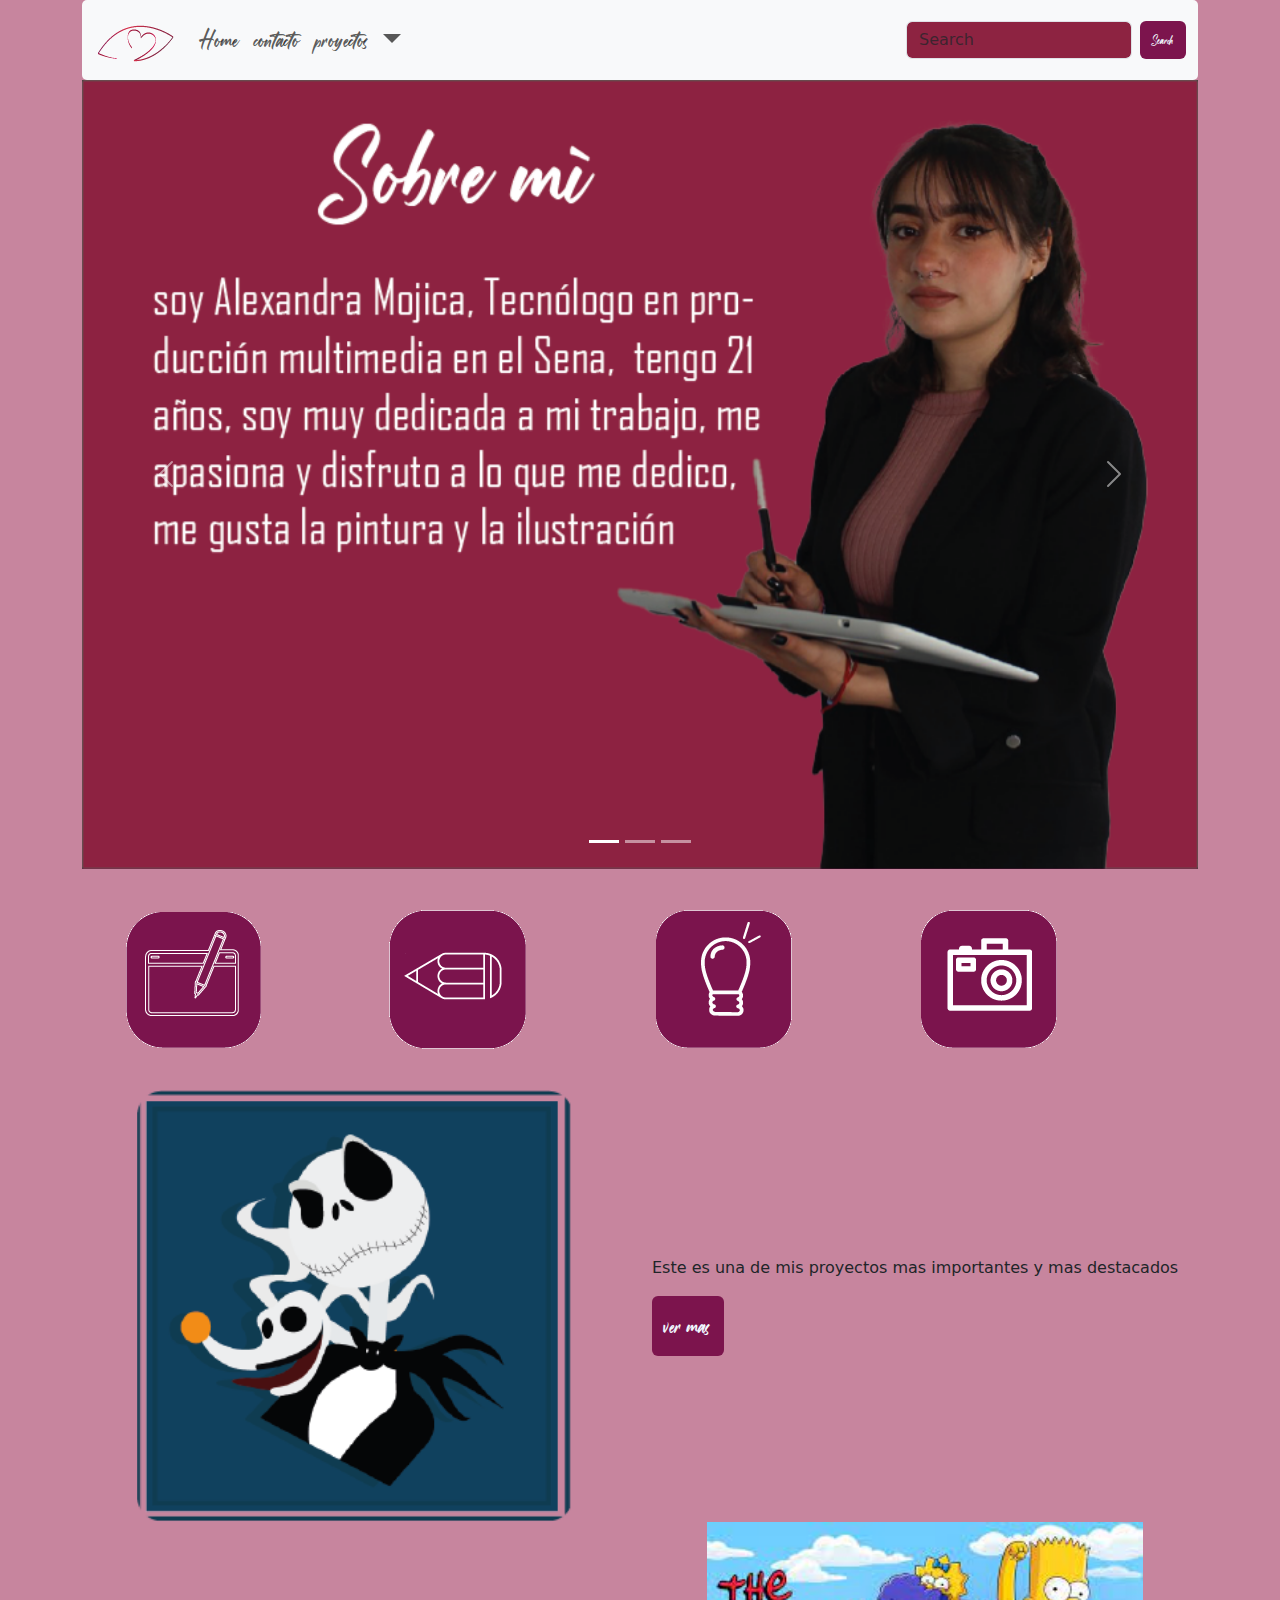
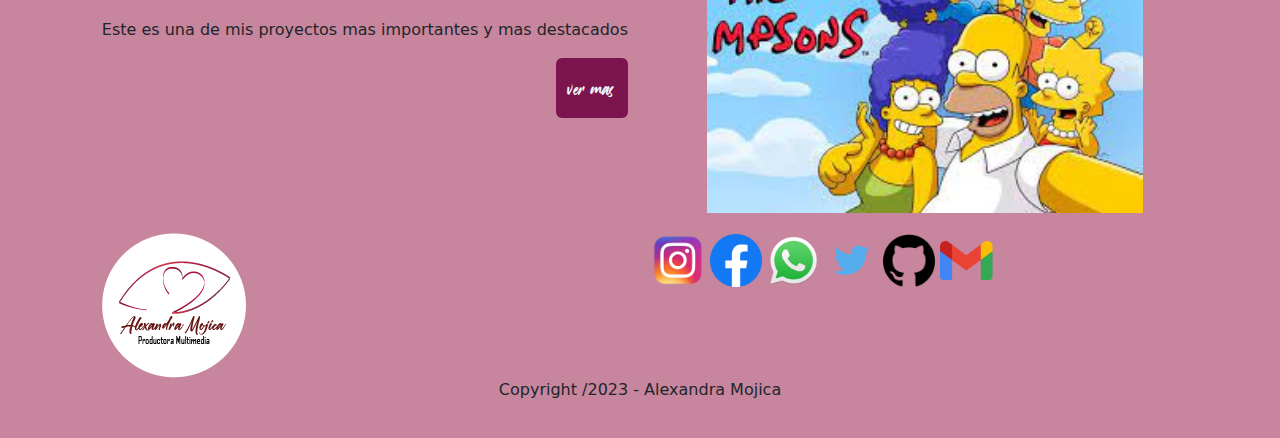
==== index.html @ 131aec92 "portafolio" ====
<!doctype html>
<html lang="es">
  <head>
    <meta charset="utf-8">
    <meta name="viewport" content="width=device-width, initial-scale=1">
    <title>Alexandra Mojica</title>
    <link href="https://cdn.jsdelivr.net/npm/bootstrap@5.3.0-alpha3/dist/css/bootstrap.min.css" rel="stylesheet"> 
    <link rel="stylesheet" href="css/style.css">
    <link rel="stylesheet" href="tipografias/roasting_script.zip">
  </head>
  <body>
    <div class="container">
    <nav class="navbar navbar-expand-lg bg-body-tertiary empanada">
        <div class="container-fluid hola ">
          <a class="navbar-brand" href="#"><img src="img/logoalexa.png" alt=""></a>
          <button class="navbar-toggler" type="button" data-bs-toggle="collapse" data-bs-target="#navbarSupportedContent" aria-controls="navbarSupportedContent" aria-expanded="false" aria-label="Toggle navigation">
            <span class="navbar-toggler-icon"></span>
          </button>
          <div class="collapse navbar-collapse" id="navbarSupportedContent">
            <ul class="navbar-nav me-auto mb-2 mb-lg-0">
              <li class="nav-item">
                <a class="nav-link" aria-current="page" href="index.html">Home</a>
              </li>
              <li class="nav-item">
                <a class="nav-link" href="contacto.html">contacto</a>
              </li>
              <li class="nav-item dropdown">
                <a class="nav-link dropdown-toggle" href="#" id="navbarDropdown" role="button" data-bs-toggle="dropdown" aria-expanded="false">
                  proyectos
                </a>
                <ul class="dropdown-menu" aria-labelledby="navbarDropdown">
                  <li><a class="dropdown-item" href="ilustraciones.html">illustracion</a></li>
                  <li><a class="dropdown-item" href="paginas.html">desarrollo web</a></li>
                  <li><a class="dropdown-item" href="fotografias.html">fotografias</a></li>
                  <li><a class="dropdown-item" href="hoja.html">hoja de vida</a></li>
                </ul>
              </li>
            </ul>
            <form class="d-flex" role="search">
              <input class="form-control me-2" type="search" placeholder="Search" aria-label="Search">
              <button class="btn btn-outline-success" type="submit">Search</button>
            </form>
          </div>
        </div>
      </nav>

      <div id="carouselExampleIndicators" class="carousel slide" data-bs-ride="carousel">
        <div class="carousel-indicators">
          <button type="button" data-bs-target="#carouselExampleIndicators" data-bs-slide-to="0" class="active" aria-current="true" aria-label="Slide 1"></button>
          <button type="button" data-bs-target="#carouselExampleIndicators" data-bs-slide-to="1" aria-label="Slide 2"></button>
          <button type="button" data-bs-target="#carouselExampleIndicators" data-bs-slide-to="2" aria-label="Slide 3"></button>
        </div>
        <div class="carousel-inner">
          <div class="carousel-item active">
            <img src="img/alexa4.png" class="d-block w-100" alt="...">
          </div>
          <div class="carousel-item">
            <img src="img/alexa2.png" class="d-block w-100" alt="...">
          </div>
          <div class="carousel-item">
            <img src="img/alexa3.png" class="d-block w-100" alt="...">
          </div>
        </div>
        <button class="carousel-control-prev" type="button" data-bs-target="#carouselExampleIndicators" data-bs-slide="prev">
          <span class="carousel-control-prev-icon" aria-hidden="true"></span>
          <span class="visually-hidden">Previous</span>
        </button>
        <button class="carousel-control-next" type="button" data-bs-target="#carouselExampleIndicators" data-bs-slide="next">
          <span class="carousel-control-next-icon" aria-hidden="true"></span>
          <span class="visually-hidden">Next</span>
        </button>
      </div>

      <section class="row d-flex iconos justify-content-center">
        
        <div class="col-lg-3 col-xl-3 col-md-3  col-ms-6 col-6 d-flex ">
          <a href="paginas.html"><img src="img/icono2.png" alt=""></a> 
        </div>
        <div class="col-lg-3 col-xl-3 col-md-3  col-ms-6 col-6 d-flex ">
          <a href="ilustraciones.html"><img src="img/icono3.png" alt=""></a>
        </div>
        <div class="col-lg-3 col-xl-3 col-md-3  col-ms-6 col-6 d-flex ">
          <a href="hoja.html"><img src="img/icono4.png" alt=""></a>
        </div>
        <div class="col-lg-3 col-xl-3 col-md-3  col-ms-6 col-6 d-flex ">
          <a href="fotografias.html"><img src="img/icono5.png" alt=""></a>
        </div>
      </section>

      <section class="row d-flex proyecto">
        <aside class="col-lg-6 col-xl-6 col-md-6  col-ms-12 col-12 d-flex justify-content-center" >
          <img src="img/jack.png" alt="" width="80%">    </aside>
          <div class="col-lg-6 col-xl-6 col-md-6  col-ms-12 col-12 d-flex flex-column align-items-start justify-content-center">
            <p class="" >Este es una de mis proyectos mas importantes y mas destacados</p>
            <div class="btn-group">
              <a href="ilustraciones.html" class="btn btn-primary pana ">ver mas</a>
             </div>
          </div>
      </section>

      <section class="row d-flex proyecto">
          <aside class="col-lg-6 col-xl-6 col-md-6  col-ms-12 col-12 d-flex flex-column align-items-end justify-content-center">
            <p class="" >Este es una de mis proyectos mas importantes y mas destacados</p>
            <div class="btn-group">
              <a href="paginas.html" class="btn btn-primary pana ">ver mas</a>
             </div>
          </aside>
          <div class="col-lg-6 col-xl-6 col-md-6  col-ms-12 col-12 d-flex justify-content-center" >
            <img src="img/simpson.jfif" alt="" width="80%">    
          </div>
      </section>

      <footer class=" row d-flex footer">
            <div class="col-lg-6 col-xl-6 col-md-6  col-ms-12 col-12 logofooter">
              <a href="index.html"><img class="dos" src="img/logo22.png" alt=""></a>
            </div>                   
            <div class="col-lg-6 col-xl-6 col-md-6  col-ms-12 col-12 redes">
                <a href="https://instagram.com/alexandra_mojic1?igshid=ZDdkNTZiNTM="><img class="instagram" src="img/instagram-png.png" alt=""></a>
                <a href=""><img class="instagram" src="img/Facebook_f_logo_(2019).svg.png" alt=""></a>
                <a href="https://wa.me/qr/E5KKPTMWEGQPF1"><img class="instagram" src="img/600px-Whatsapp_logo_svg.png" alt=""></a>
                <a href="https://twitter.com/alexand16890463?t=GCp9pFb8CfhMpwjfu5SEGQ&s=09"><img class="instagram" src="img/580b57fcd9996e24bc43c53e.png" alt=""></a>
                <a href="https://github.com/alexandramo17"><img class="instagram" src="img/logotipo-de-github.png" alt=""></a>
                <a href=""><img class="instagram" src="img/Gmail_Logo_64px.png" alt=""></a>
                
            </div>
            <p>Copyright /2023 - Alexandra Mojica</p>
    </footer>
    </div>
    <script src="https://cdn.jsdelivr.net/npm/bootstrap@5.3.0-alpha3/dist/js/bootstrap.bundle.min.js"></script>
  </body>
</html>
---- css/style.css ----
*{ box-sizing: border-box;}

@font-face {
    font-family: Roasting Script ;
    src: url(../tipografias/Roasting\ Script.woff);
}

body {
    padding: 0;
    background-color: #C7859E;
    
}
.container{
    width: 100%;
    height: 100vh;
  }
.empanada{
    border: 20px 20px solid #7C144D;
    border-radius: 5px;
}
.btn {
    font-family: Roasting Script;
    background-color: #7C144D;
    color: aliceblue;
    border: white;
}
.form-control {
    background-color: #8D2341;
    color: aliceblue;
}
a {
    color: #64130F;
    font-family: Roasting Script;
    font-size: 2rem !important;
}
.carousel-inner {
    background-color: #7C144D;
}
.iconos {
    padding: 40px;
}
.footer{
    padding: 20px;
}
.footer p {
    text-align: center;
}
.instagram {
    width: 10%;
  }
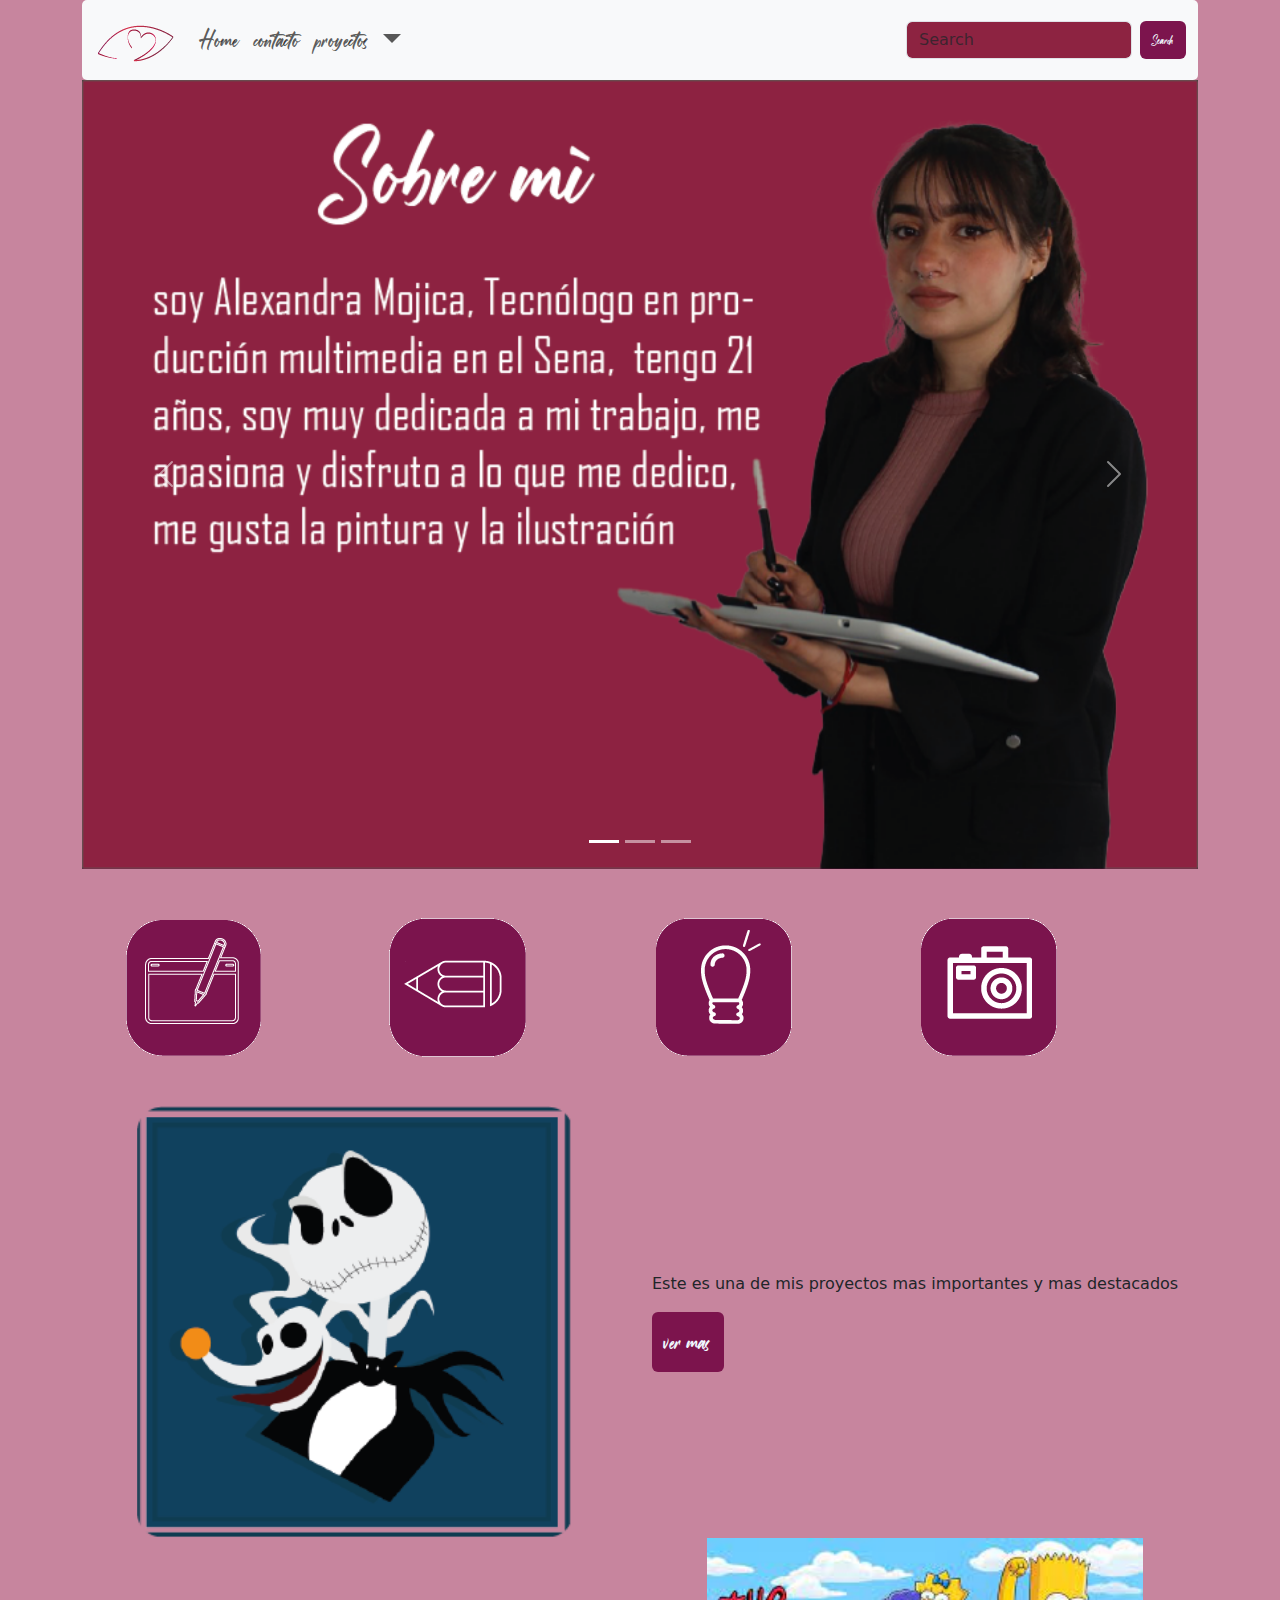
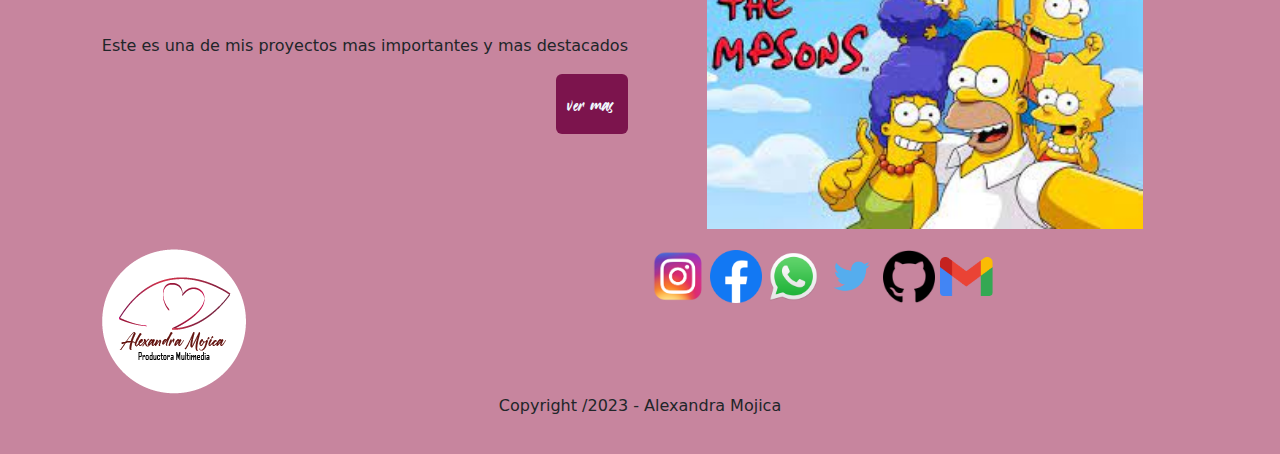
==== commit e5c54972: "alexandra" ====
--- a/index.html
+++ b/index.html
@@ -73,16 +73,16 @@
 
       <section class="row d-flex iconos justify-content-center">
         
-        <div class="col-lg-3 col-xl-3 col-md-3  col-ms-6 col-6 d-flex ">
+        <div class="col-lg-3 col-xl-3 col-md-3  col-ms-6 col-6 d-flex my-2 ">
           <a href="paginas.html"><img src="img/icono2.png" alt=""></a> 
         </div>
-        <div class="col-lg-3 col-xl-3 col-md-3  col-ms-6 col-6 d-flex ">
+        <div class="col-lg-3 col-xl-3 col-md-3  col-ms-6 col-6 d-flex my-2 ">
           <a href="ilustraciones.html"><img src="img/icono3.png" alt=""></a>
         </div>
-        <div class="col-lg-3 col-xl-3 col-md-3  col-ms-6 col-6 d-flex ">
+        <div class="col-lg-3 col-xl-3 col-md-3  col-ms-6 col-6 d-flex my-2 ">
           <a href="hoja.html"><img src="img/icono4.png" alt=""></a>
         </div>
-        <div class="col-lg-3 col-xl-3 col-md-3  col-ms-6 col-6 d-flex ">
+        <div class="col-lg-3 col-xl-3 col-md-3  col-ms-6 col-6 d-flex my-2 ">
           <a href="fotografias.html"><img src="img/icono5.png" alt=""></a>
         </div>
       </section>
